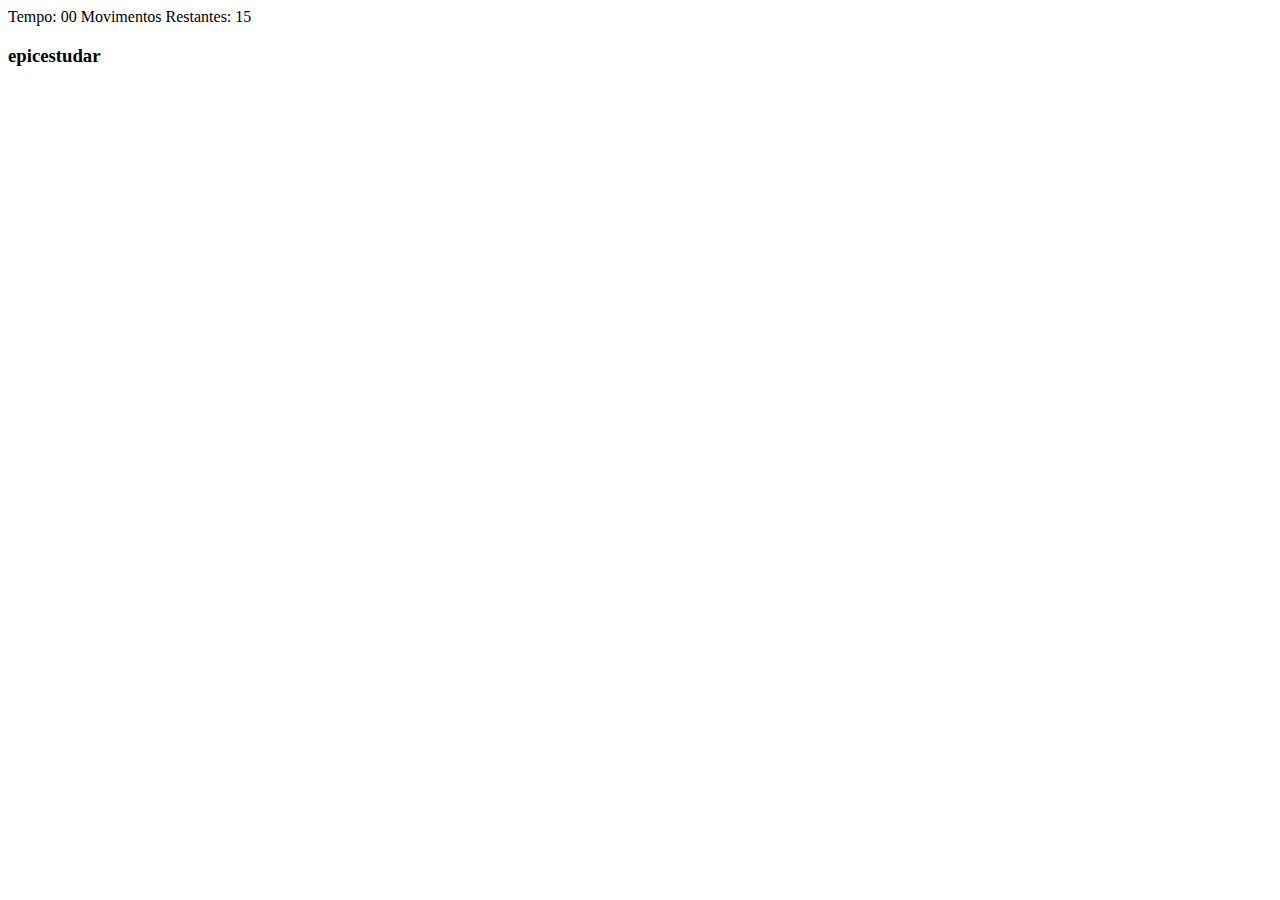
==== assets/pages/game.html @ 80356042 "Kona🍉" ====
<!DOCTYPE html>
<html lang="en">

<head>
  <meta charset="UTF-8">
  <meta name="viewport" content="width=device-width, initial-scale=1.0">
  <link rel="stylesheet" href="../css/reset.css">
  <link rel="stylesheet" href="../css/game.css">

  <script defer src="../js/game.js"></script>

  <title>Memory Game</title>
</head>

<body>

  <main>
    <header>
      <span class="player"></span>
      <span>Tempo: <span class="timer">00</span></span>
      <span class="moves-remaining"></span>
    </header>

    <div class="grid"></div>

    <footer>
      <div class="name">
        <h3>epicestudar</h3>
      </div>
    </footer>
  </main>

</body>

</html>
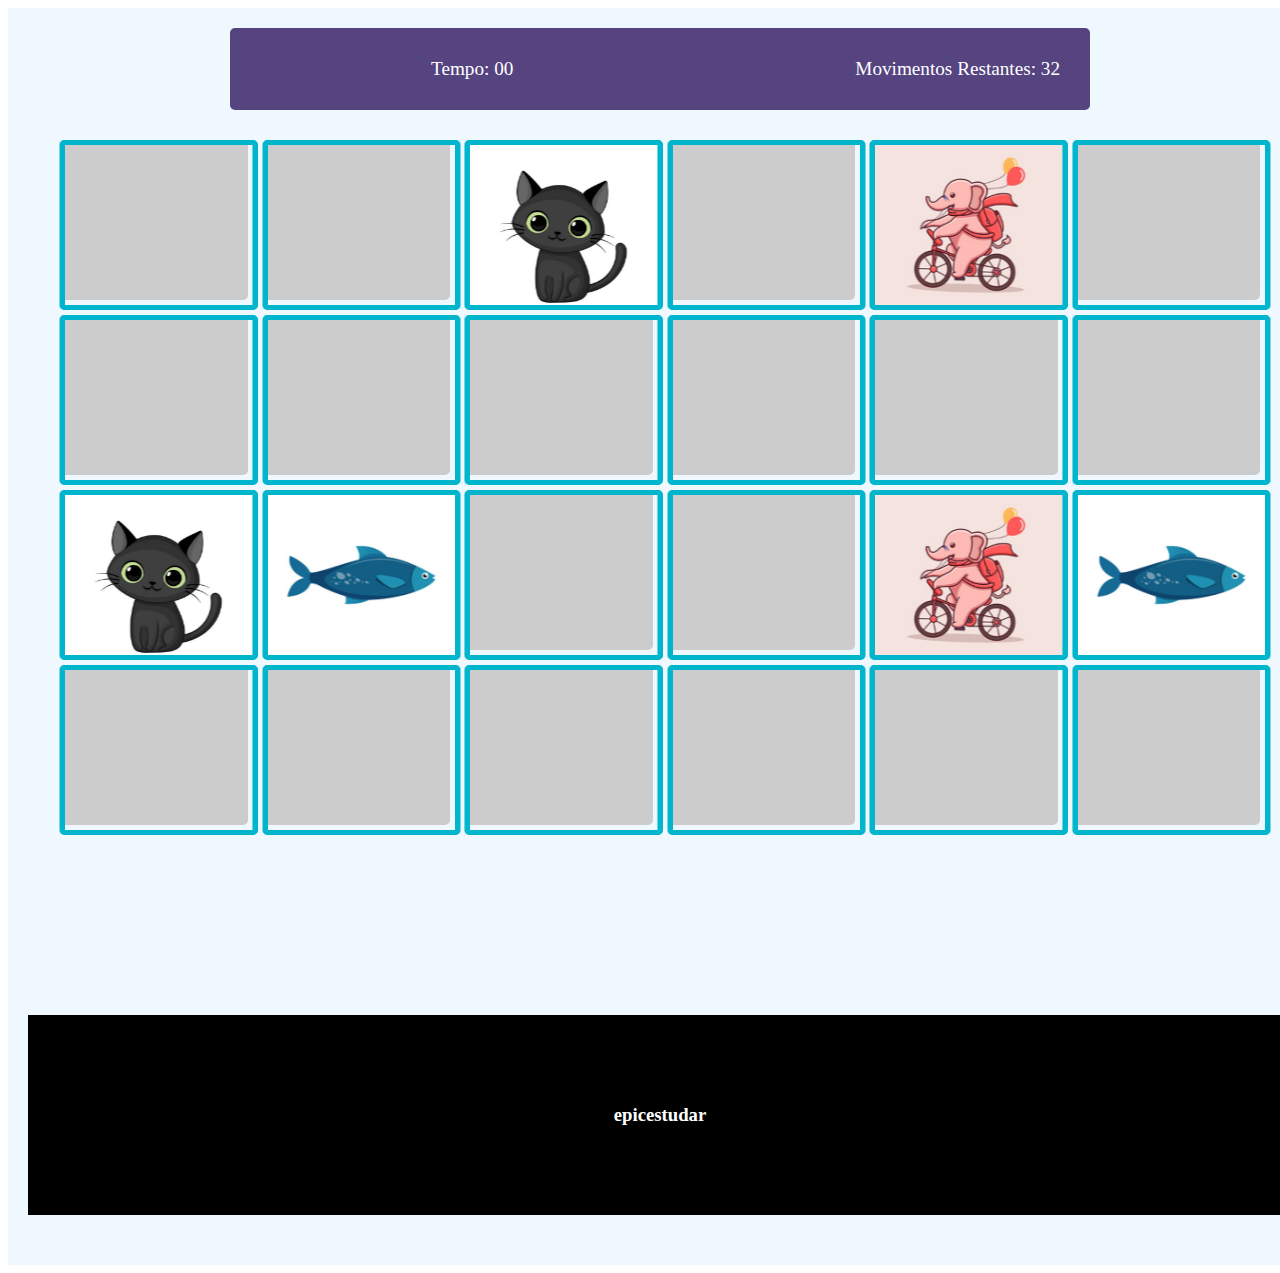
==== commit 35c79640: "added new features" ====
--- a/assets/pages/game.html
+++ b/assets/pages/game.html
@@ -22,6 +22,30 @@
     </header>
 
     <div class="grid"></div>
+    <audio id="card-flip" src="../sounds/pageturn-102978.mp3"></audio>
+<audio id="match" src="../sounds/short-success-sound-glockenspiel-treasure-video-game-6346.mp3"></audio>
+<audio id="win" src="../sounds/victory-96688.mp3"></audio>
+<audio id="lose" src="../sounds/lose.mp3"></audio>
+
+
+<div id="modal" class="modal">
+  <p id="modal-message">Opps😥 You are out of moves. Do you want to restart the game?</p>
+  <img class="modal-img" src="../images/1000_F_288826442_h4yg0e8CDpAzgjcS3tCWQnNFlrAiQNry-removebg-preview.png" />
+  <div class="modal-content">
+    <button id="restart-modal" class="btn">Restart the Game</button>
+    <button id="modal-close" class="btn">Close</button>
+  </div>
+</div>
+
+<div id="win-modal" class="win-modal modal">
+  <p id="modal-message">Yayeee. You won the game🥳 Do you want to restart the game?</p>
+  <img class="modal-img" src="../images/images-removebg-preview.png" />
+  <div class="win-modal-content">
+    <button id="restart-win" class="btn">Restart the Game</button>
+    <button id="win-modal-close" class="btn">Close</button>
+  </div>
+</div>
+
 
     <footer>
       <div class="name">
--- a/assets/css/game.css
+++ b/assets/css/game.css
@@ -0,0 +1,176 @@
+main {
+    display: flex;
+    flex-direction: column;
+    width: 100%;
+    background-color: aliceblue;
+    min-height: 100vh;
+    align-items: center;
+    justify-content: center;
+    padding: 20px 20px 50px;
+  }
+  
+  header {
+    display: flex;
+    align-items: center;
+    justify-content: space-between;
+    background-color: rgb(86, 68, 129);
+    font-size: 1.2em;
+    width: 100%;
+    max-width: 800px;
+    padding: 30px;
+    margin: 0 0 30px;
+    border-radius: 5px;
+    color: white;
+  }
+  
+  .grid {
+    display: grid;
+    grid-template-columns: repeat(6, 1fr);
+    gap: 15px;
+    width: 100%;
+    max-width: 1200px;
+    margin: 0 auto;
+  }
+  
+  .card {
+    aspect-ratio: 3/4;
+    width: 100%;
+    height: 160px;
+    border-radius: 5px;
+    position: relative;
+    transition: all 400ms ease;
+    transform-style: preserve-3d;
+    background-color: #ccc;
+  }
+  
+  .face {
+    width: 100%;
+    height: 100%;
+    position: absolute;
+    background-size: cover;
+    background-position: center;
+    border: 5px solid #00b5cc;
+    border-radius: 5px;
+    transition: all 400ms ease;
+  }
+  
+  .front {
+    transform: rotateY(180deg);
+  }
+  
+  .back {
+    background-image: url('../images/back.png');
+    backface-visibility: hidden;
+  }
+  
+  .reveal-card {
+    transform: rotateY(180deg);
+  }
+  
+  .disabled-card {
+    filter: saturate(0);
+    opacity: 0.5;
+  }
+
+  .modal {
+    display: none; 
+    position: fixed;
+    top: 25%;
+    left: 25%;
+    width: 50%;
+    height: 50%;
+    background-color: rgba(255, 255, 255, 0.9); 
+    justify-content: center; 
+    align-items: center;
+    border-radius: 15px;
+  }
+  
+  .modal-content {
+    margin-top: 320px;
+    background-color: white;
+    padding: 20px;
+    border: 1px solid #ccc;
+    border-radius: 5px;
+    text-align: center;
+  }
+  
+  .btn {
+    padding: 10px 20px;
+    background-color: #333;
+    color: white;
+    border: none;
+    border-radius: 5px;
+    cursor: pointer;
+  }
+  
+  .btn:hover {
+    background-color: #444;
+  }
+  
+.modal-img {
+  height: 250px;
+  position: absolute;
+  top: 50%;
+  left: 50%;
+  transform: translate(-50%, -50%);
+}
+
+  #modal-message {
+    text-align: center;
+    margin-top: 30px;
+    font-size: 1.5rem;
+  }
+
+  .win-modal {
+    display: none; 
+    position: fixed;
+    top: 25%;
+    left: 25%;
+    width: 50%;
+    height: 50%;
+    background-color: rgba(255, 255, 255, 0.9); 
+    justify-content: center; 
+    align-items: center;
+    border-radius: 15px;
+  }
+
+  .win-modal-content {
+    margin-top: 320px;
+    background-color: white;
+    padding: 20px;
+    border: 1px solid #ccc;
+    border-radius: 5px;
+    text-align: center;
+  }
+
+.sound img {
+  position: fixed;
+  top: 20px; /* Adjust as needed */
+  right: 20px; /* Adjust as needed */
+  background-color: transparent;
+  height: 40px;
+  width: 40px;
+  cursor: pointer;
+}
+
+  footer{
+    margin-top: 15%;
+    background-color: black;
+    width: 100%;
+    height: 200px;
+    align-items: center;
+    display: flex;
+    justify-content: center;
+    text-align: center;
+  }
+
+  .name{
+    color: white;
+  }
+  
+  @media screen and (max-width:920px) {
+    .grid {
+      grid-template-columns: repeat(5, 1fr);
+  
+    }
+  }